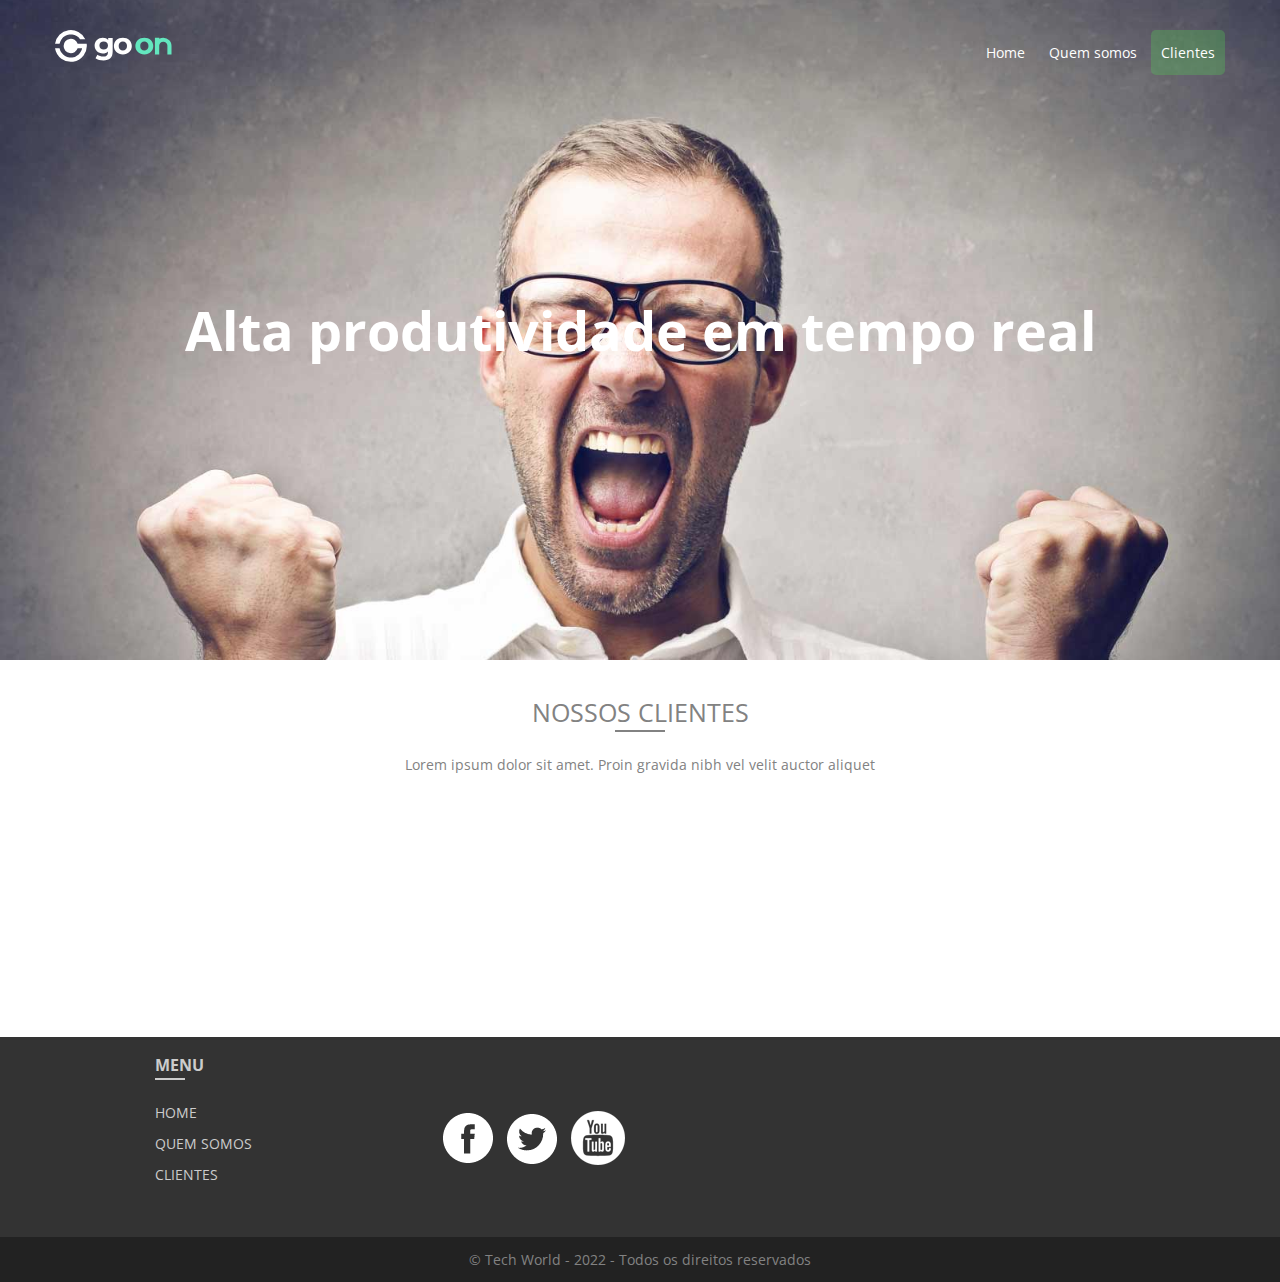
==== clientes.html @ 679fac4b "add projet in git" ====
<!doctype html>
<html lang="pt-br">
<head>
  <meta charset="UTF-8">
  <meta http-equiv="X-UA-Compatible" content="IE=edge">
  <meta name="viewport" content="width=device-width, initial-scale=1">
  <title>Clientes - Chatschool</title>
  <link href="https://fonts.googleapis.com/css?family=Open+Sans" rel="stylesheet">
  <link href="https://fonts.googleapis.com/icon?family=Material+Icons" rel="stylesheet">
  <link href="css/pages/clientes.min.css" rel="stylesheet">
</head>
<body>
<header id="header" class="page-clientes">
  <div class="container">
    <div class="row">
      <div class="col col-desktop-3 col-6">
        <a href="index.html">
          <img src="images/logo/logo_goon.svg" alt="Logo da Chatschool">
        </a>
      </div>
      <div class="col col-desktop-9 col-6">
        <nav>
          <ul>
            <li><a href="file:///C:/Users/Windows/OneDrive/IFMS/Balbino/Projetim%20(2%25)/index.html">Home</a></li>
            <li><a href="quem-somos.html">Quem somos</a></li>
            <li><a href="clientes.html" class="active">Clientes</a></li>
          </ul>
        </nav>
      </div>
    </div>
    <div class="row">
      <div class="col col-desktop-12 title">
        <h1>Alta produtividade em tempo real</h1>
      </div>
    </div>
  </div>
</header>
<main>
  <section id="customers" class="section section-center">
    <h2>Nossos clientes</h2>
    <p class="subtitle">Lorem ipsum dolor sit amet. Proin gravida nibh vel velit auctor aliquet</p>

    <div class="container">
      <div class="row">
        <div class="col col-desktop-3 col-3"><img src="images/clientes/icon1.png" alt=""></div>
        <div class="col col-desktop-3 col-3"><img src="images/clientes/icon2.png" alt=""></div>
        <div class="col col-desktop-3 col-3"><img src="images/clientes/icon3.png" alt=""></div>
        <div class="col col-desktop-3 col-3"><img src="images/clientes/icon4.png" alt=""></div>
      </div>

      <div class="row">
        <div class="col col-desktop-3 col-3"><img src="images/clientes/icon5.png" alt=""></div>
        <div class="col col-desktop-3 col-3"><img src="images/clientes/icon6.png" alt=""></div>
        <div class="col col-desktop-3 col-3"><img src="images/clientes/icon7.png" alt=""></div>
        <div class="col col-desktop-3 col-3"><img src="images/clientes/icon8.png" alt=""></div>
      </div>
      <div class="row">
        <div class="col col-desktop-3 col-3"><img src="images/clientes/icon1.png" alt=""></div>
        <div class="col col-desktop-3 col-3"><img src="images/clientes/icon2.png" alt=""></div>
        <div class="col col-desktop-3 col-3"><img src="images/clientes/icon3.png" alt=""></div>
        <div class="col col-desktop-3 col-3"><img src="images/clientes/icon4.png" alt=""></div>
      </div>

      <div class="row">
        <div class="col col-desktop-3 col-3"><img src="images/clientes/icon5.png" alt=""></div>
        <div class="col col-desktop-3 col-3"><img src="images/clientes/icon6.png" alt=""></div>
        <div class="col col-desktop-3 col-3"><img src="images/clientes/icon7.png" alt=""></div>
        <div class="col col-desktop-3 col-3"><img src="images/clientes/icon8.png" alt=""></div>
      </div>
      <div class="row">
        <div class="col col-desktop-3 col-3"><img src="images/clientes/icon1.png" alt=""></div>
        <div class="col col-desktop-3 col-3"><img src="images/clientes/icon2.png" alt=""></div>
        <div class="col col-desktop-3 col-3"><img src="images/clientes/icon3.png" alt=""></div>
        <div class="col col-desktop-3 col-3"><img src="images/clientes/icon4.png" alt=""></div>
      </div>

      <div class="row">
        <div class="col col-desktop-3 col-3"><img src="images/clientes/icon5.png" alt=""></div>
        <div class="col col-desktop-3 col-3"><img src="images/clientes/icon6.png" alt=""></div>
        <div class="col col-desktop-3 col-3"><img src="images/clientes/icon7.png" alt=""></div>
        <div class="col col-desktop-3 col-3"><img src="images/clientes/icon8.png" alt=""></div>
      </div>
    </div>
  </section>
</main>
<footer id="footer">
  <div class="container">
    <div class="row">
      <div class="col col-offset-desktop-1 col-desktop-2 col-2">
        <h3>Menu</h3>
        <nav>
          <ul>
            <li><a href="file:///C:/Users/Windows/OneDrive/IFMS/Balbino/Projetim%20(2%25)/index.html" class="active">Home</a></li>
            <li><a href="quem-somos.html">Quem somos</a></li>
            <li><a href="clientes.html">Clientes</a></li>
          </ul>
        </nav>
      </div>
      <div class="col col-desktop-3 social col-4">
        <a href=""><img src="images/social-facebook.png" alt=""></a>
        <a href=""><img src="images/social-twitter.png" alt=""></a>
        <a href=""><img src="images/social-youtube.png" alt=""></a>
      </div>
    </div>
  </div>
</footer>

<div id="copyright">
  &copy; Tech World - 2022 - Todos os direitos reservados
</div>
</body>
</html>
---- css/pages/clientes.min.css ----
/*
    Prioridade:
    id
    class
    tag
    ordem
*/
*{box-sizing:border-box}a{text-decoration:none}body{margin:0;padding:0;font-size:14px}p{margin:10px 0 10px 0}
/**
 * Cálculo colunas:
 * largura_unica_porcentagem = 100 / maximo_colunas
 *
 * Multiplicamos largura_unica_porcentagem pelo tamanho da coluna
 */
.container,.container-fluid{width:100%;padding-left:15px;padding-right:15px}.row{margin-left:-15px;margin-right:-15px}.row:before,.row:after{content:" ";display:table}.row:after{clear:both}.col{position:relative;padding-left:15px;padding-right:15px;min-height:1px;float:left}.col-1{width:16.666666%}.col-2{width:33.333332%}.col-3{width:49.999998%}.col-4{width:66.666664%}.col-5{width:83.33333%}.col-6{width:100%}@media (min-width:992px){.container{max-width:992px;margin:0 auto}.col-desktop-1{width:8.333333%}.col-desktop-2{width:16.66%}.col-desktop-3{width:24.999999%}.col-desktop-4{width:33.333332%}.col-desktop-5{width:41.666665%}.col-desktop-6{width:49.999998%}.col-desktop-7{width:58.333331%}.col-desktop-8{width:66.666664%}.col-desktop-9{width:74.999997%}.col-desktop-10{width:83.33333%}.col-desktop-11{width:91.666663%}.col-desktop-12{width:100%}.col-offset-desktop-1{margin-left:8.333333%}.col-offset-desktop-2{margin-left:16.66%}.col-offset-desktop-3{margin-left:24.999999%}.col-offset-desktop-4{margin-left:33.333332%}.col-offset-desktop-5{margin-left:41.666665%}.col-offset-desktop-6{margin-left:49.999998%}.col-offset-desktop-7{margin-left:58.333331%}.col-offset-desktop-8{margin-left:66.666664%}.col-offset-desktop-9{margin-left:74.999997%}.col-offset-desktop-10{margin-left:83.33333%}.col-offset-desktop-11{margin-left:91.666663%}.col-offset-desktop-12{margin-left:100%}}@media (min-width:1200px){.container{max-width:1200px}}
.btn{background-color:rgb(84,209,84);color:#fff;display:inline-block;border-radius:30px;padding:10px 20px;text-decoration:none;transition:ease .5s all;border:none;cursor:pointer}.btn:hover{background-color:rgb(84,209,84)}.btn.orange{background-color:#fed136}.btn.orange:hover{background-color:black}
h2{text-transform:uppercase;font-weight:normal;text-align:center;font-size:25px;margin:10px 0 20px 0}h2:after{content:'';display:block;background-color:rgb(130,130,130);margin:5px auto 0 auto;width:50px;height:2px}.subtitle{margin-bottom:80px}.text-left{text-align:left}
.icon-container{display:inline-block;width:140px;height:140px;background:#e1f3e1;border-radius:30px;position:relative}.icon-container .material-icons{display:block;font-size:85px;color:rgb(84,209,84);position:absolute;top:50%;left:50%;transform:translate(-50%,-50%);cursor:default}.img-box-round{display:inline-block;border-radius:100%;overflow:hidden}.img-box-label:before{content:'';display:block;width:50%;height:60px;border-right:2px solid rgb(84,209,84);background:transparent;margin-bottom:10px}
nav ul,nav ul li{list-style:none;margin:0;padding:0}
body{font-family:'Open Sans',sans-serif;color:rgb(130,130,130);line-height:25px}#header .btn{font-size:16px;padding:10px 30px}#header .btn:hover{background-color:rgb(84,209,84)}#header nav a{display:inline-block;text-decoration:none;padding:10px;border-radius:5px}#header nav a:hover,#header nav a.active{background-color:rgba(84,209,84,0.3)}#header h1{font-size:54px;line-height:60px}#header{background:#000 no-repeat fixed center;background-size:cover;color:#fff;width:100%;height:660px;position:relative;padding-top:30px}#header a{color:#fff;transition:ease .5s all}#header nav{text-align:right}#header nav ul,#header nav ul li{display:inline-block}#header .title{position:absolute;left:0;top:50%;transform:translate(0,-50%);text-align:center}.section{padding:30px 0 30px 0}.section-center{text-align:center}#footer{background-color:rgb(51,51,51);text-align:left}#footer,#footer a{color:rgb(204,204,204)}#footer h3,#footer nav li{text-transform:uppercase}#footer h3:after{content:'';display:block;border-bottom:2px solid rgb(204,204,204);width:30px}#footer nav li{padding:3px 0}#footer nav li a:hover{color:rgb(255,255,255)}#footer .social{height:200px;line-height:200px;text-align:right}#footer .social a{display:inline-block;padding:0 0 0 10px;opacity:1}#footer .social a:hover{opacity:.5;transition:ease .3s all}#footer .social img{vertical-align:middle}#copyright{text-align:center;background-color:rgb(34,34,34);padding:10px}@media (max-width:992px){#header,#header nav{text-align:center}}
#header.page-clientes{background-image:url(../../images/background-clientes.jpg)}
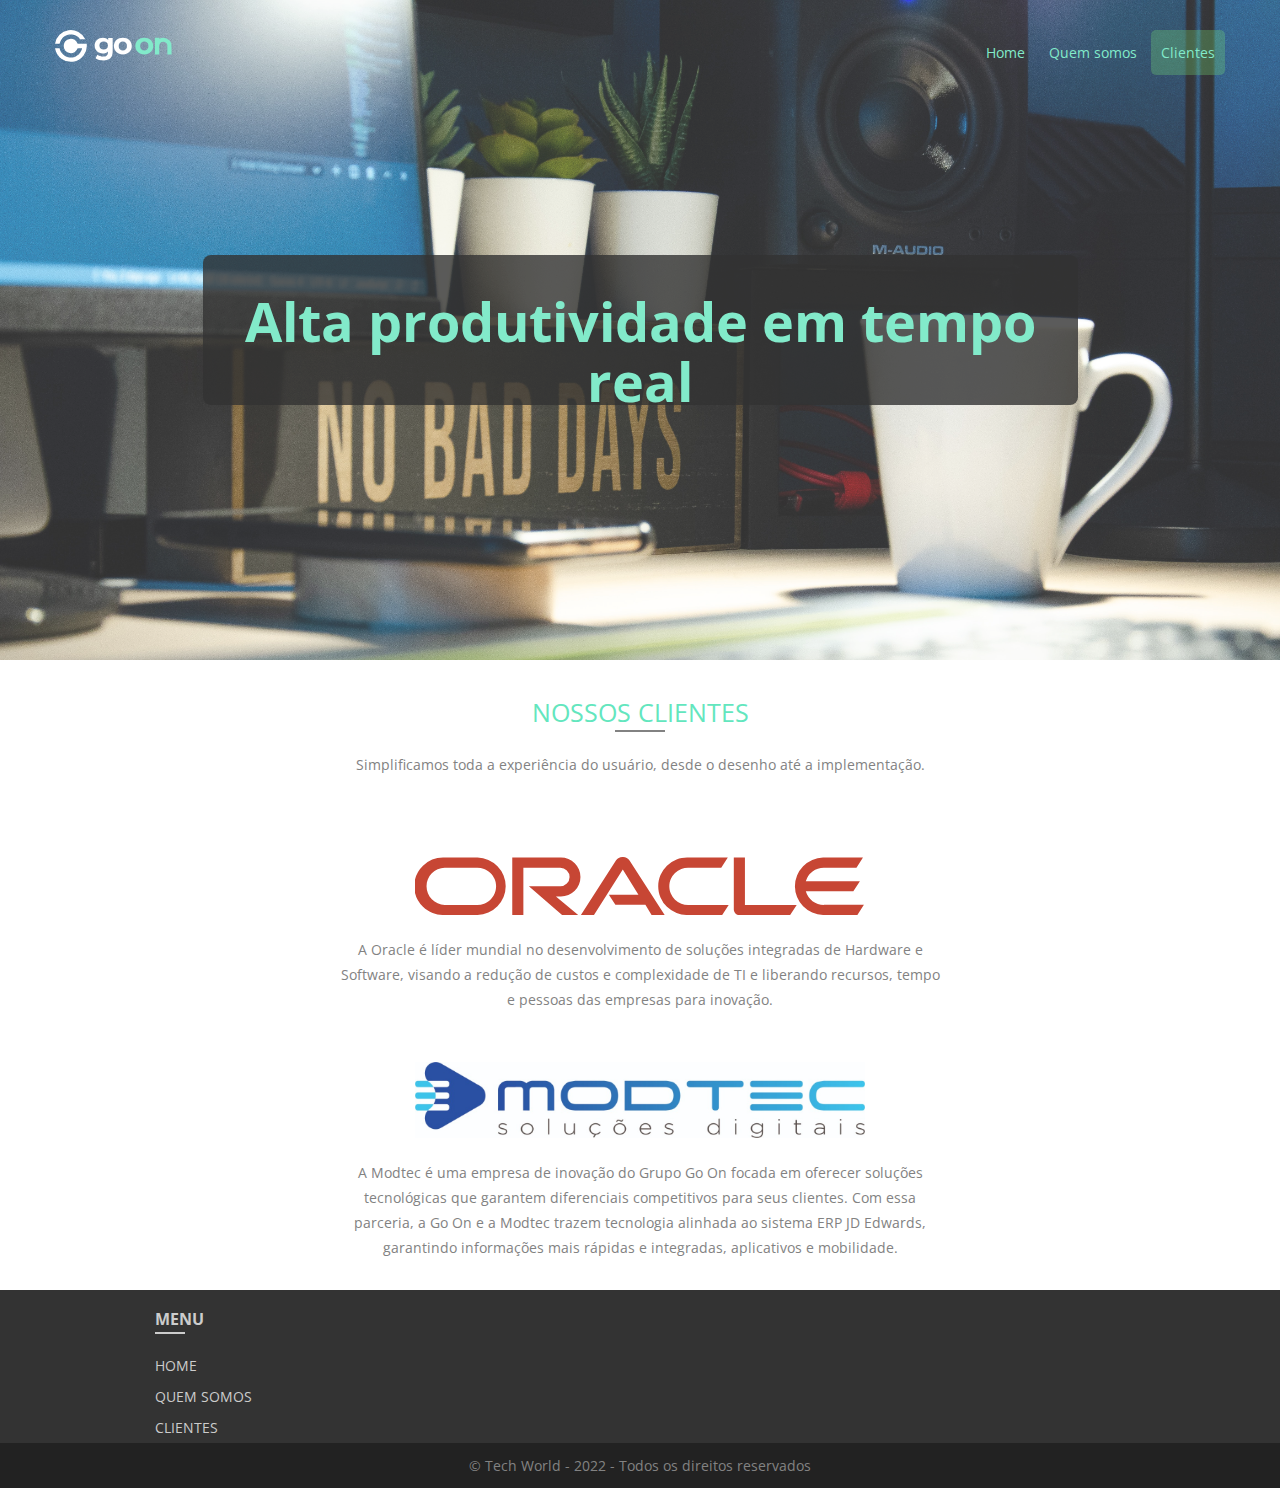
==== commit d0998afd: "end" ====
--- a/clientes.html
+++ b/clientes.html
@@ -21,65 +21,39 @@
       <div class="col col-desktop-9 col-6">
         <nav>
           <ul>
-            <li><a href="file:///C:/Users/Windows/OneDrive/IFMS/Balbino/Projetim%20(2%25)/index.html">Home</a></li>
-            <li><a href="quem-somos.html">Quem somos</a></li>
-            <li><a href="clientes.html" class="active">Clientes</a></li>
+            <li><a style="color: #63E6BE" href="index.html">Home</a></li>
+            <li><a style="color: #63E6BE" href="quem-somos.html">Quem somos</a></li>
+            <li><a style="color: #63E6BE" href="clientes.html" class="active">Clientes</a></li>
           </ul>
         </nav>
       </div>
     </div>
     <div class="row">
       <div class="col col-desktop-12 title">
-        <h1>Alta produtividade em tempo real</h1>
+        <div class="backColor">
+          <h1 class="textAlign" >Alta produtividade em tempo real</h1>
+        </div>
       </div>
     </div>
   </div>
 </header>
 <main>
   <section id="customers" class="section section-center">
-    <h2>Nossos clientes</h2>
-    <p class="subtitle">Lorem ipsum dolor sit amet. Proin gravida nibh vel velit auctor aliquet</p>
+    <h2 style="color: #63E6BE;">Nossos clientes</h2>
+    <p class="subtitle">Simplificamos toda a experiência do usuário, desde o desenho até a implementação.</p>
 
-    <div class="container">
-      <div class="row">
-        <div class="col col-desktop-3 col-3"><img src="images/clientes/icon1.png" alt=""></div>
-        <div class="col col-desktop-3 col-3"><img src="images/clientes/icon2.png" alt=""></div>
-        <div class="col col-desktop-3 col-3"><img src="images/clientes/icon3.png" alt=""></div>
-        <div class="col col-desktop-3 col-3"><img src="images/clientes/icon4.png" alt=""></div>
+    <div class="container-images">
+      <div class="row-images">
+        <div style="margin-bottom: 15px;"><img style="width: 450px;" src="images/logo/oracle.svg" alt=""></div>
+        <p style="width: 600px; margin: auto;" class="subtitle">A Oracle é líder mundial no desenvolvimento de soluções integradas de Hardware e Software, visando a redução de custos e complexidade de TI e liberando recursos, tempo e pessoas das empresas para inovação.</p>
       </div>
 
-      <div class="row">
-        <div class="col col-desktop-3 col-3"><img src="images/clientes/icon5.png" alt=""></div>
-        <div class="col col-desktop-3 col-3"><img src="images/clientes/icon6.png" alt=""></div>
-        <div class="col col-desktop-3 col-3"><img src="images/clientes/icon7.png" alt=""></div>
-        <div class="col col-desktop-3 col-3"><img src="images/clientes/icon8.png" alt=""></div>
-      </div>
-      <div class="row">
-        <div class="col col-desktop-3 col-3"><img src="images/clientes/icon1.png" alt=""></div>
-        <div class="col col-desktop-3 col-3"><img src="images/clientes/icon2.png" alt=""></div>
-        <div class="col col-desktop-3 col-3"><img src="images/clientes/icon3.png" alt=""></div>
-        <div class="col col-desktop-3 col-3"><img src="images/clientes/icon4.png" alt=""></div>
+      <div class="row-images">
+        <div style="margin-bottom: 15px; margin-top: 50px;"><img style="width: 450px;" src="images/logo/modtec.jpg" alt=""></div>
+        <p style="width: 600px; margin: auto;" class="subtitle">A Modtec é uma empresa de inovação do Grupo Go On focada em oferecer soluções tecnológicas que garantem diferenciais competitivos para seus clientes. Com essa parceria, a Go On e a Modtec trazem tecnologia alinhada ao sistema ERP JD Edwards, garantindo informações mais rápidas e integradas, aplicativos e mobilidade.</p>
       </div>
 
-      <div class="row">
-        <div class="col col-desktop-3 col-3"><img src="images/clientes/icon5.png" alt=""></div>
-        <div class="col col-desktop-3 col-3"><img src="images/clientes/icon6.png" alt=""></div>
-        <div class="col col-desktop-3 col-3"><img src="images/clientes/icon7.png" alt=""></div>
-        <div class="col col-desktop-3 col-3"><img src="images/clientes/icon8.png" alt=""></div>
-      </div>
-      <div class="row">
-        <div class="col col-desktop-3 col-3"><img src="images/clientes/icon1.png" alt=""></div>
-        <div class="col col-desktop-3 col-3"><img src="images/clientes/icon2.png" alt=""></div>
-        <div class="col col-desktop-3 col-3"><img src="images/clientes/icon3.png" alt=""></div>
-        <div class="col col-desktop-3 col-3"><img src="images/clientes/icon4.png" alt=""></div>
-      </div>
-
-      <div class="row">
-        <div class="col col-desktop-3 col-3"><img src="images/clientes/icon5.png" alt=""></div>
-        <div class="col col-desktop-3 col-3"><img src="images/clientes/icon6.png" alt=""></div>
-        <div class="col col-desktop-3 col-3"><img src="images/clientes/icon7.png" alt=""></div>
-        <div class="col col-desktop-3 col-3"><img src="images/clientes/icon8.png" alt=""></div>
-      </div>
+      
     </div>
   </section>
 </main>
@@ -96,11 +70,6 @@
           </ul>
         </nav>
       </div>
-      <div class="col col-desktop-3 social col-4">
-        <a href=""><img src="images/social-facebook.png" alt=""></a>
-        <a href=""><img src="images/social-twitter.png" alt=""></a>
-        <a href=""><img src="images/social-youtube.png" alt=""></a>
-      </div>
     </div>
   </div>
 </footer>
@@ -108,5 +77,22 @@
 <div id="copyright">
   &copy; Tech World - 2022 - Todos os direitos reservados
 </div>
+<style>
+  .backColor {
+    width: 70%;
+    margin: auto;
+    height: 150px;
+    display: flow-root;
+    border-radius: 8px;
+    background-color: rgba(0,0,0, .8);
+  }
+
+  .textAlign {
+    display: flex;
+    color: #63E6BE;
+    align-items: center;
+    justify-content: space-around;
+  }
+</style>
 </body>
 </html>--- a/css/pages/clientes.min.css
+++ b/css/pages/clientes.min.css
@@ -18,4 +18,4 @@
 .icon-container{display:inline-block;width:140px;height:140px;background:#e1f3e1;border-radius:30px;position:relative}.icon-container .material-icons{display:block;font-size:85px;color:rgb(84,209,84);position:absolute;top:50%;left:50%;transform:translate(-50%,-50%);cursor:default}.img-box-round{display:inline-block;border-radius:100%;overflow:hidden}.img-box-label:before{content:'';display:block;width:50%;height:60px;border-right:2px solid rgb(84,209,84);background:transparent;margin-bottom:10px}
 nav ul,nav ul li{list-style:none;margin:0;padding:0}
 body{font-family:'Open Sans',sans-serif;color:rgb(130,130,130);line-height:25px}#header .btn{font-size:16px;padding:10px 30px}#header .btn:hover{background-color:rgb(84,209,84)}#header nav a{display:inline-block;text-decoration:none;padding:10px;border-radius:5px}#header nav a:hover,#header nav a.active{background-color:rgba(84,209,84,0.3)}#header h1{font-size:54px;line-height:60px}#header{background:#000 no-repeat fixed center;background-size:cover;color:#fff;width:100%;height:660px;position:relative;padding-top:30px}#header a{color:#fff;transition:ease .5s all}#header nav{text-align:right}#header nav ul,#header nav ul li{display:inline-block}#header .title{position:absolute;left:0;top:50%;transform:translate(0,-50%);text-align:center}.section{padding:30px 0 30px 0}.section-center{text-align:center}#footer{background-color:rgb(51,51,51);text-align:left}#footer,#footer a{color:rgb(204,204,204)}#footer h3,#footer nav li{text-transform:uppercase}#footer h3:after{content:'';display:block;border-bottom:2px solid rgb(204,204,204);width:30px}#footer nav li{padding:3px 0}#footer nav li a:hover{color:rgb(255,255,255)}#footer .social{height:200px;line-height:200px;text-align:right}#footer .social a{display:inline-block;padding:0 0 0 10px;opacity:1}#footer .social a:hover{opacity:.5;transition:ease .3s all}#footer .social img{vertical-align:middle}#copyright{text-align:center;background-color:rgb(34,34,34);padding:10px}@media (max-width:992px){#header,#header nav{text-align:center}}
-#header.page-clientes{background-image:url(../../images/background-clientes.jpg)}+#header.page-clientes{opacity: 0.8; background-image:url(../../images/background-clientes.jpg)}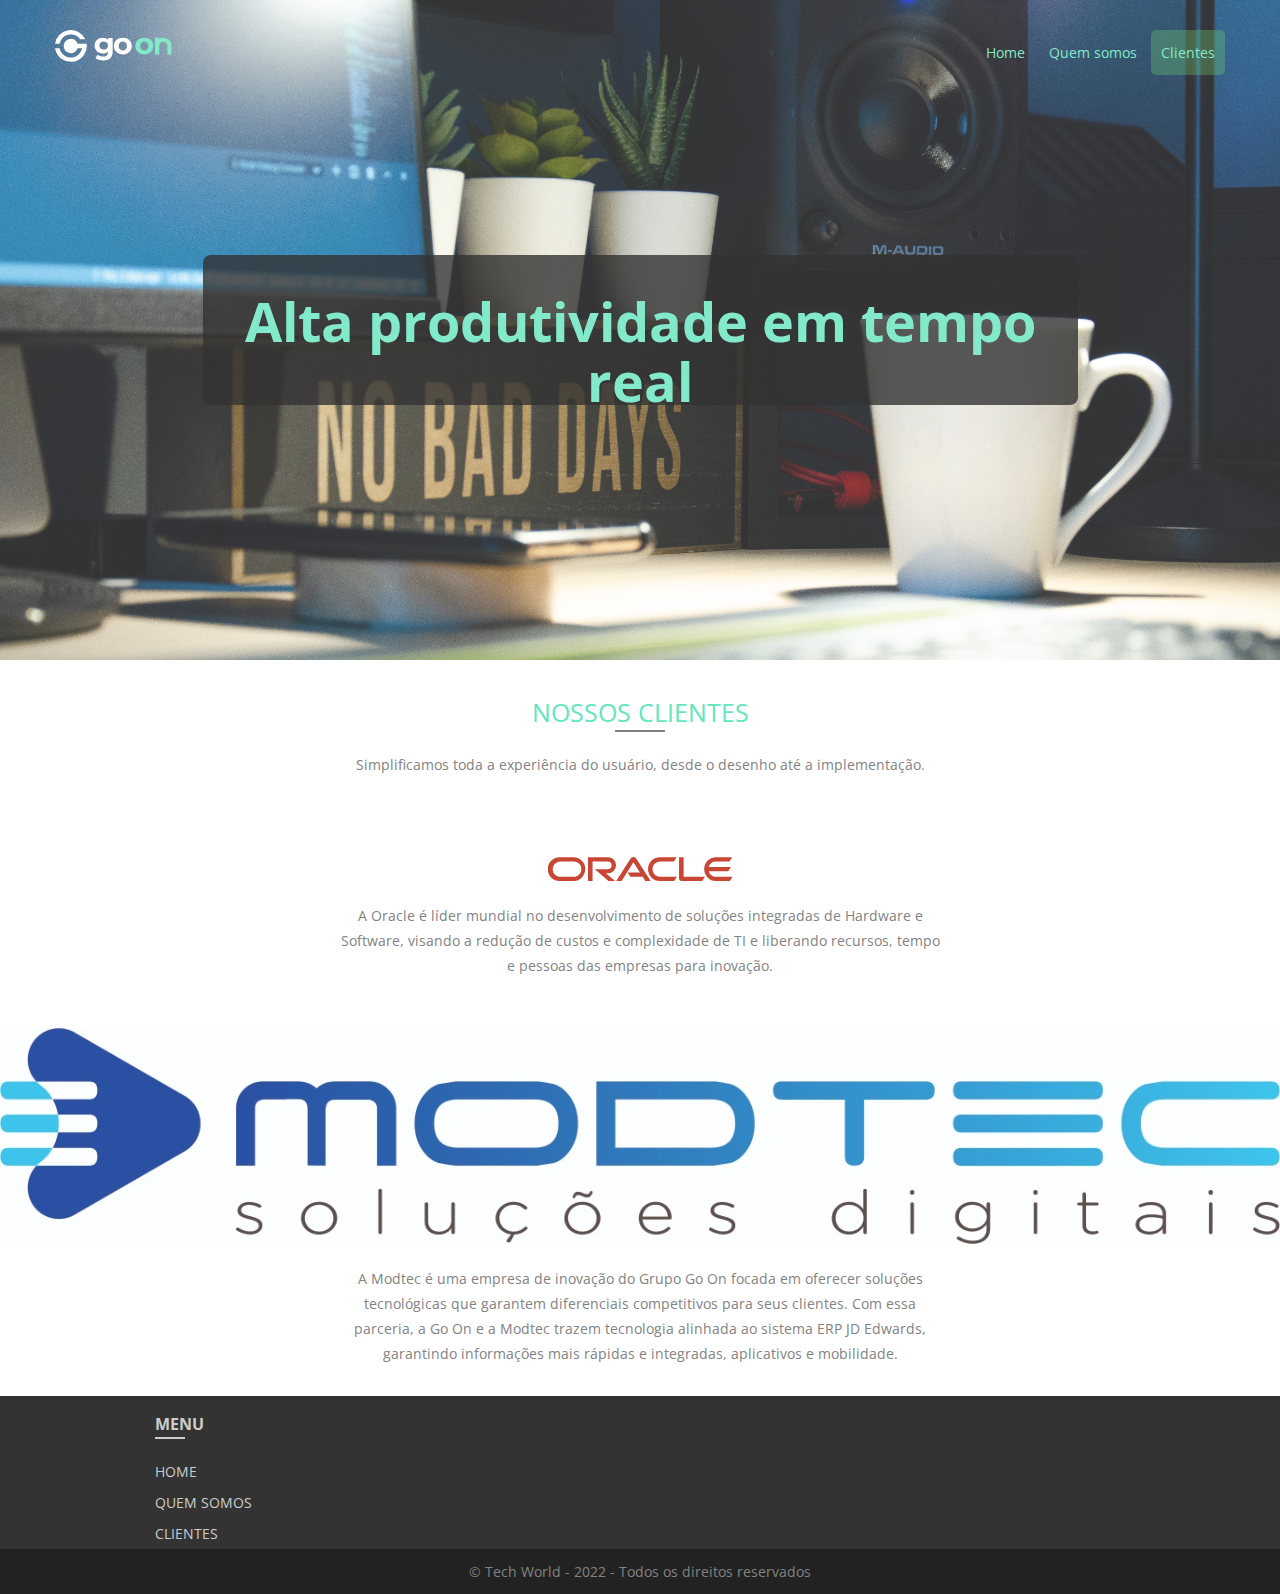
==== commit 83dab8a7: "mobile" ====
--- a/clientes.html
+++ b/clientes.html
@@ -4,7 +4,7 @@
   <meta charset="UTF-8">
   <meta http-equiv="X-UA-Compatible" content="IE=edge">
   <meta name="viewport" content="width=device-width, initial-scale=1">
-  <title>Clientes - Chatschool</title>
+  <title>Clientes</title>
   <link href="https://fonts.googleapis.com/css?family=Open+Sans" rel="stylesheet">
   <link href="https://fonts.googleapis.com/icon?family=Material+Icons" rel="stylesheet">
   <link href="css/pages/clientes.min.css" rel="stylesheet">
@@ -15,7 +15,7 @@
     <div class="row">
       <div class="col col-desktop-3 col-6">
         <a href="index.html">
-          <img src="images/logo/logo_goon.svg" alt="Logo da Chatschool">
+          <img src="images/logo/logo_goon.svg">
         </a>
       </div>
       <div class="col col-desktop-9 col-6">
@@ -44,13 +44,13 @@
 
     <div class="container-images">
       <div class="row-images">
-        <div style="margin-bottom: 15px;"><img style="width: 450px;" src="images/logo/oracle.svg" alt=""></div>
-        <p style="width: 600px; margin: auto;" class="subtitle">A Oracle é líder mundial no desenvolvimento de soluções integradas de Hardware e Software, visando a redução de custos e complexidade de TI e liberando recursos, tempo e pessoas das empresas para inovação.</p>
+        <div class="containerImagens" style="margin-bottom: 15px;"><img class="imagens" src="images/logo/oracle.svg" alt=""></div>
+        <p style="width: 600px; margin: auto;" class="subtitle imagens">A Oracle é líder mundial no desenvolvimento de soluções integradas de Hardware e Software, visando a redução de custos e complexidade de TI e liberando recursos, tempo e pessoas das empresas para inovação.</p>
       </div>
 
       <div class="row-images">
-        <div style="margin-bottom: 15px; margin-top: 50px;"><img style="width: 450px;" src="images/logo/modtec.jpg" alt=""></div>
-        <p style="width: 600px; margin: auto;" class="subtitle">A Modtec é uma empresa de inovação do Grupo Go On focada em oferecer soluções tecnológicas que garantem diferenciais competitivos para seus clientes. Com essa parceria, a Go On e a Modtec trazem tecnologia alinhada ao sistema ERP JD Edwards, garantindo informações mais rápidas e integradas, aplicativos e mobilidade.</p>
+        <div class="containerImagens" style="margin-bottom: 15px; margin-top: 50px;"><img class="imagens" src="images/logo/modtec.jpg" alt=""></div>
+        <p style="width: 600px; margin: auto;" class="subtitle imagens">A Modtec é uma empresa de inovação do Grupo Go On focada em oferecer soluções tecnológicas que garantem diferenciais competitivos para seus clientes. Com essa parceria, a Go On e a Modtec trazem tecnologia alinhada ao sistema ERP JD Edwards, garantindo informações mais rápidas e integradas, aplicativos e mobilidade.</p>
       </div>
 
       
@@ -78,6 +78,20 @@
   &copy; Tech World - 2022 - Todos os direitos reservados
 </div>
 <style>
+  @media (max-width: 400px) {
+    .backColor {
+      width: 100% !important;
+      height: 250px !important;
+    }
+
+    .imagens {
+      width: 250px !important;
+    }
+
+    .containerImagens {
+      margin: auto;
+    }
+  }
   .backColor {
     width: 70%;
     margin: auto;
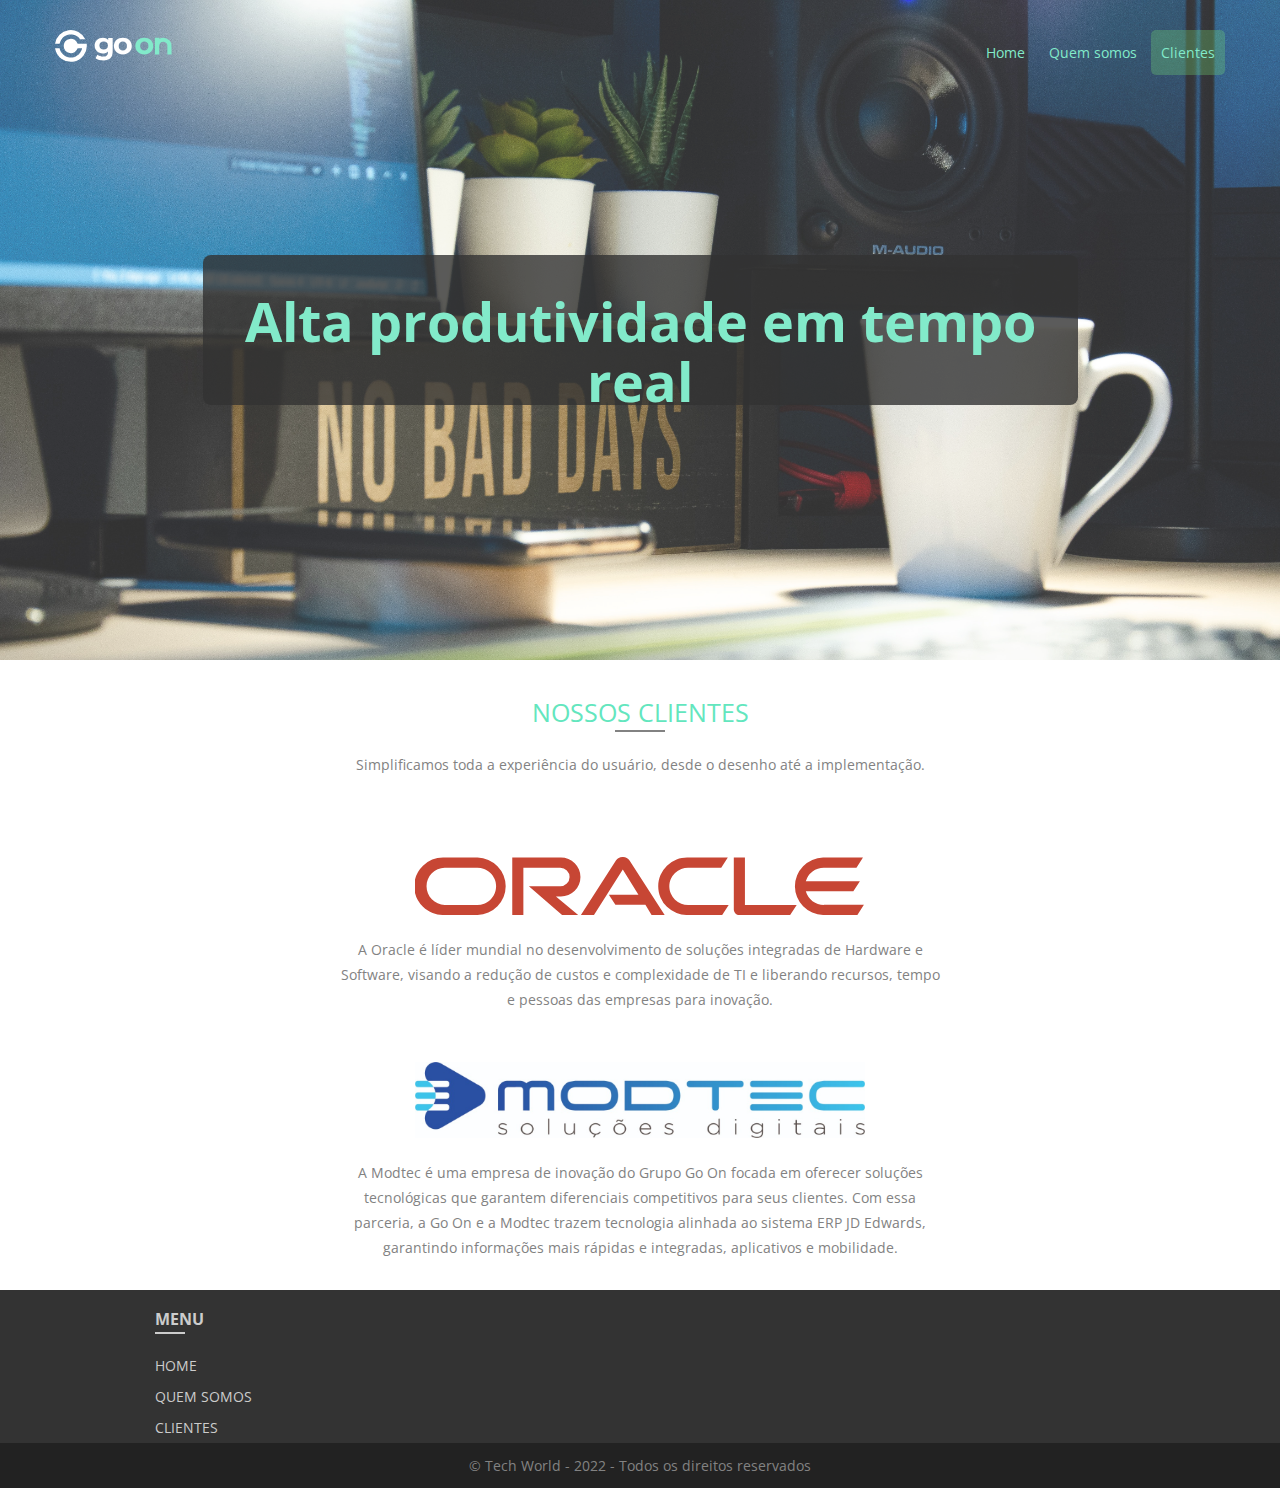
==== commit 37c44654: "mobile" ====
--- a/clientes.html
+++ b/clientes.html
@@ -44,12 +44,12 @@
 
     <div class="container-images">
       <div class="row-images">
-        <div class="containerImagens" style="margin-bottom: 15px;"><img class="imagens" src="images/logo/oracle.svg" alt=""></div>
+        <div class="containerImagens" style="margin-bottom: 15px;"><img style="width: 450px;" src="images/logo/oracle.svg" alt=""></div>
         <p style="width: 600px; margin: auto;" class="subtitle imagens">A Oracle é líder mundial no desenvolvimento de soluções integradas de Hardware e Software, visando a redução de custos e complexidade de TI e liberando recursos, tempo e pessoas das empresas para inovação.</p>
       </div>
 
       <div class="row-images">
-        <div class="containerImagens" style="margin-bottom: 15px; margin-top: 50px;"><img class="imagens" src="images/logo/modtec.jpg" alt=""></div>
+        <div class="containerImagens" style="margin-bottom: 15px; margin-top: 50px;"><img style="width: 450px;" src="images/logo/modtec.jpg" alt=""></div>
         <p style="width: 600px; margin: auto;" class="subtitle imagens">A Modtec é uma empresa de inovação do Grupo Go On focada em oferecer soluções tecnológicas que garantem diferenciais competitivos para seus clientes. Com essa parceria, a Go On e a Modtec trazem tecnologia alinhada ao sistema ERP JD Edwards, garantindo informações mais rápidas e integradas, aplicativos e mobilidade.</p>
       </div>
 
@@ -92,6 +92,11 @@
       margin: auto;
     }
   }
+
+  .containerImagens {
+    margin: auto;
+  }
+
   .backColor {
     width: 70%;
     margin: auto;
